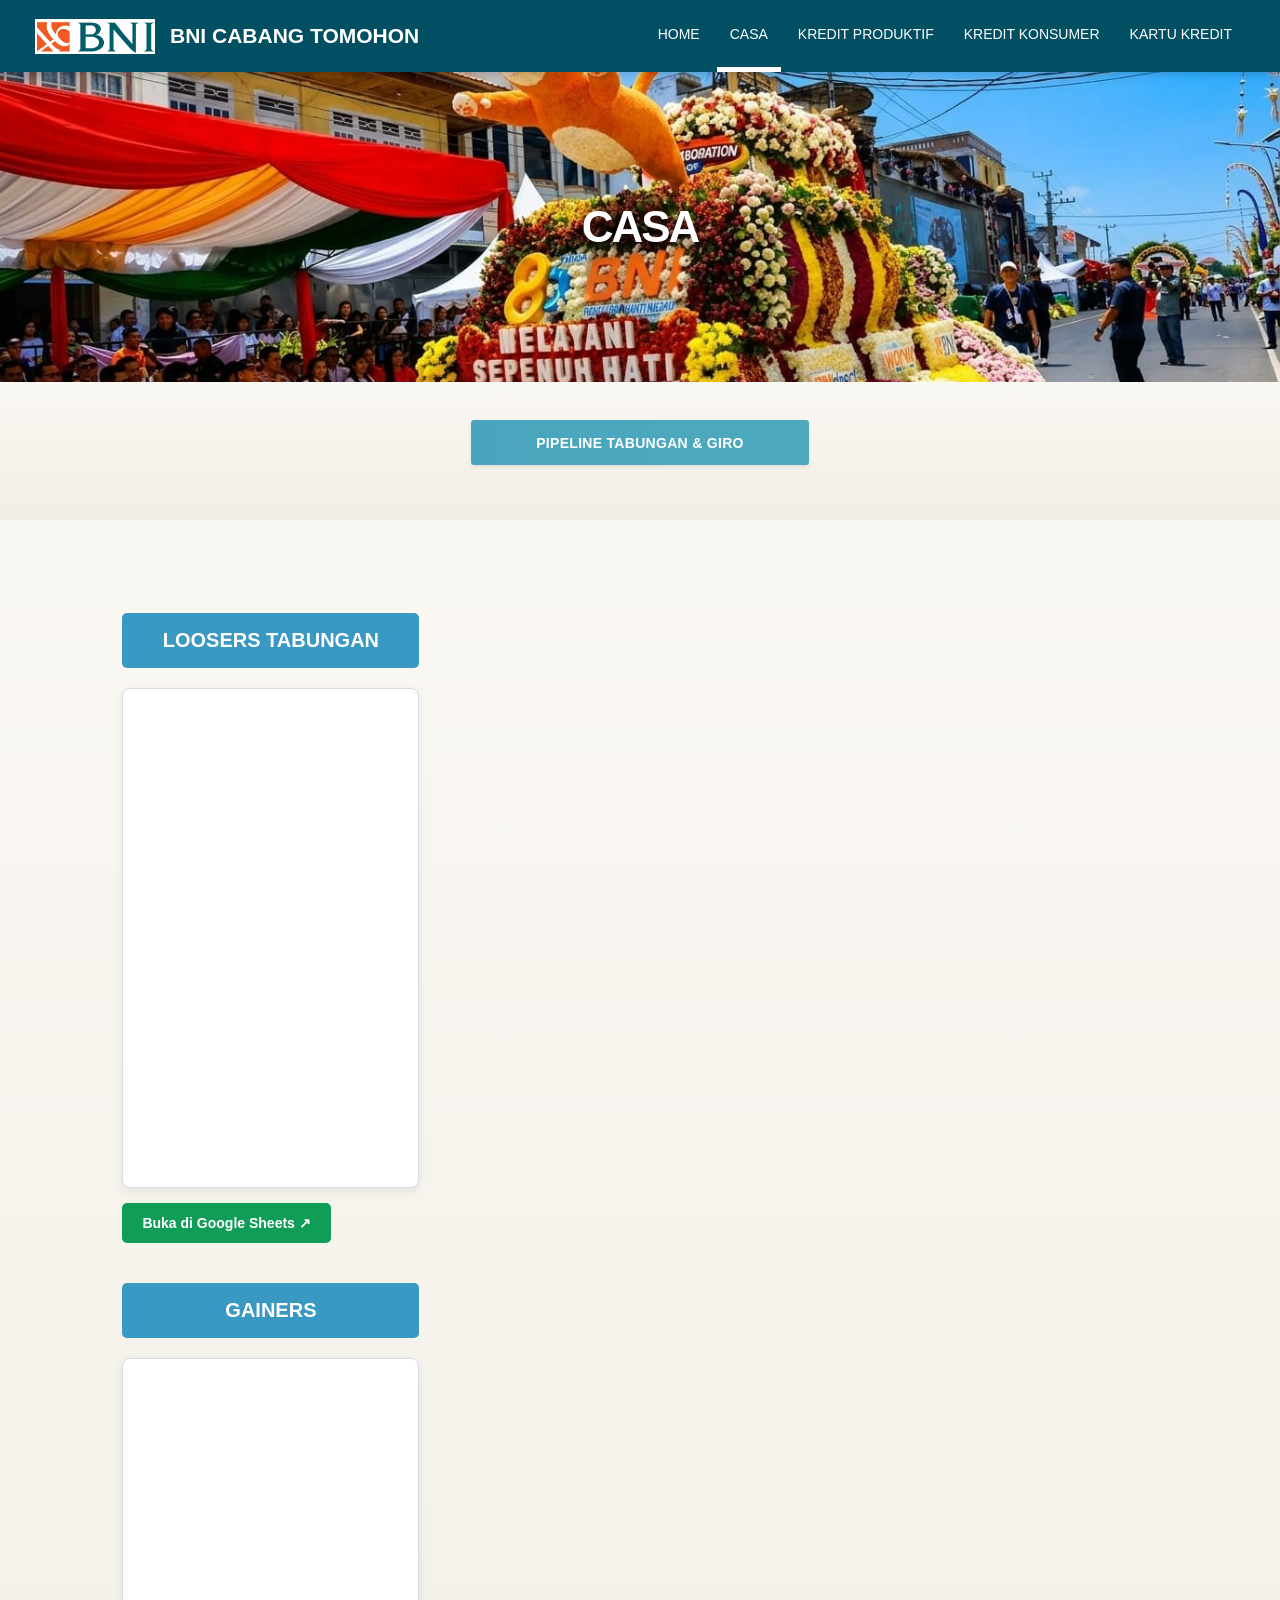
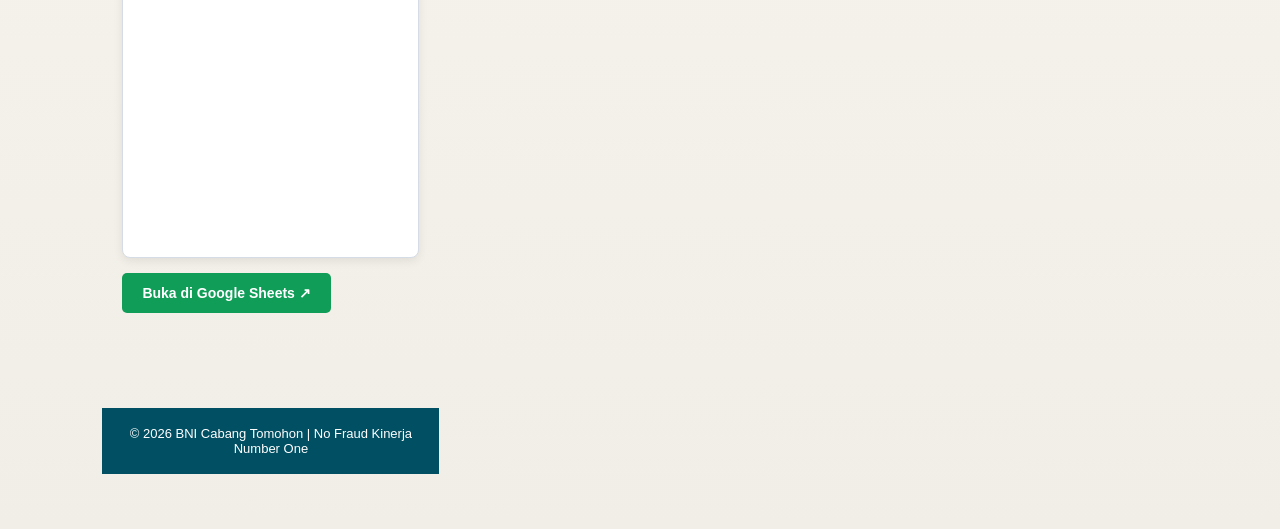
==== casa.html @ 1a8985e0 "Update casa.html" ====
<!DOCTYPE html>
<html lang="id">
<head>
    <meta charset="UTF-8">
    <meta name="viewport" content="width=device-width, initial-scale=1.0">

    <title>Dashboard - BNI Tomohon</title>

    <link rel="stylesheet" href="style.css">
</head>

<body>

    <!-- ================= NAVBAR ================= -->
    <nav class="navbar">

        <div class="brand">
            <a href="casa.html" class="logo-link">
                <img 
                    src="BNI.png"
                    alt="Logo BNI"
                    class="bni-logo"
                >
            </a>

            <div class="brand-name">
                BNI CABANG TOMOHON
            </div>
        </div>

        <div class="nav-menu">

            <a href="index.html">
                HOME
            </a>

            <a href="casa.html" class="active">
                CASA
            </a>

            <a href="kredit-produktif.html">
                KREDIT PRODUKTIF
            </a>

            <a href="kredit-konsumer.html">
                KREDIT KONSUMER
            </a>

            <a href="kartu-kredit.html">
                KARTU KREDIT
            </a>

        </div>

    </nav>


    <!-- ================= HERO ================= -->
    <section class="hero">

        <div class="hero-overlay"></div>

        <div class="hero-content">
            <h1>CASA</h1> 
        </div>

    </section>

   <!-- ================= CONTENT ================= -->
    <main class="content">

        <div class="content-grid">

            <!-- ================= KOLOM 1 ================= -->
            <section class="colum">

            </section>

            <!-- ================= KOLOM 2 ================= -->
            <section class="column">

                <a href="https://docs.google.com/spreadsheets/d/1MM-9-bDAIRMtJ8WDiBqKYVAb9n3dv7TDpxOmbzyvVJg/edit?usp=sharing" 
                    target="_blank"
                    class="menu-card">
                    PIPELINE TABUNGAN & GIRO
                </a>

            </section>

            <!-- ================= KOLOM 3 ================= -->
            <section class="colum">

            </section>
        </div>

    </main>
    

    <main class="content">

        <div class="content-grid">
             <!-- ================= KOLOM 1 ================= -->
            <section class="colum">
                
                <section class="looser-gainer-section">
                    
                  <div class="data-section">
                
                    <h3 class="data-title">LOOSERS TABUNGAN</h3>
                
                    <div class="spreadsheet-container">
                
                      <iframe
                        src="https://drive.google.com/drive/folders/125KFsNo4p6h4YmOZoCBRzAaj_r87oT2X?usp=sharing"
                        title="Daftar Loosers"
                        loading="lazy">
                      </iframe>
                
                    </div>
                
                    <a
                      href="https://drive.google.com/drive/folders/125KFsNo4p6h4YmOZoCBRzAaj_r87oT2X?usp=sharing"
                      target="_blank"
                      rel="noopener noreferrer"
                      class="spreadsheet-link">
                      Buka di Google Sheets ↗
                    </a>
                
                  </div>
                
                  <!-- GAINERS -->
                  <div class="data-section">
                
                    <h3 class="data-title">GAINERS</h3>
                
                    <div class="spreadsheet-container">
                
                      <iframe
                        src="https://drive.google.com/drive/folders/1TCnAPoyYhzhHvh7XRI8AFl_Gpu1VPuBC?usp=sharing"
                        title="TABUNGAN"
                        loading="lazy">
                      </iframe>
                
                    </div>
                
                    <a
                      href="https://drive.google.com/drive/folders/1TCnAPoyYhzhHvh7XRI8AFl_Gpu1VPuBC?usp=sharing"
                      target="_blank"
                      rel="noopener noreferrer"
                      class="spreadsheet-link">
                      Buka di Google Sheets ↗
                    </a>
                
                  </div>
                
                </section>


    


    <!-- ================= FOOTER ================= -->
    <footer>
        <p>© 2026 BNI Cabang Tomohon | No Fraud Kinerja Number One</p>
    </footer>

</body>

</html>
---- style.css ----
/* ==================================================
   RESET
================================================== */

* {
    margin: 0;
    padding: 0;
    box-sizing: border-box;
}

body {
    font-family: Arial, Helvetica, sans-serif;
    background: #f5f3ee;
    color: #222;
}


/* ==================================================
   NAVBAR
================================================== */

.navbar {
    width: 100%;
    height: 72px;

    background: #004f63;

    display: flex;
    align-items: center;
    justify-content: space-between;

    padding: 0 35px;

    color: white;

    box-shadow: 0 2px 8px rgba(0,0,0,0.15);

    position: sticky;
    top: 0;
    z-index: 10000;
}


/* BRAND */

.brand {
    display: flex;
    align-items: center;
    gap: 15px;

    white-space: nowrap;
}

.bni-logo {
    width: 120px;
    height: 35px;

    background: white;

    display: flex;
    align-items: center;
    justify-content: center;

    color: #222;

    font-size: 27px;
    font-weight: bold;

}

.bni-logo span {
    transform: skew(2deg);
}

.brand-name {
    font-size: 21px;
    font-weight: 600;
}


/* NAVIGATION */

.nav-menu {
    height: 100%;

    display: flex;
    align-items: center;

    gap: 4px;

    overflow-x: auto;
}

.nav-menu a {
    height: 100%;

    padding: 0 13px;

    display: flex;
    align-items: center;

    color: white;

    text-decoration: none;

    font-size: 14px;
    font-weight: 500;

    white-space: nowrap;

    border-bottom: 5px solid transparent;

    transition: 0.2s;
}

.nav-menu a:hover {
    background: rgba(255,255,255,0.08);
}

.nav-menu a.active {
    border-bottom-color: white;
}

.arrow {
    margin-left: 5px;
    font-size: 18px;
}

.search-btn {
    border: none;
    background: transparent;

    color: white;

    font-size: 20px;

    padding: 10px;

    cursor: pointer;
}


/* ==================================================
   HERO
================================================== */

.hero {
    height: 310px;

    position: relative;

    display: flex;
    align-items: center;
    justify-content: center;

    background-image: url("WhatsApp Image 2026-09-20 at 20.40.33.jpeg");
    background-size: cover;
    background-position: center;
    background-repeat: no-repeat;

    overflow: hidden;
}

/* HERO TEXT */

.hero-content {
    position: relative;

    z-index: 2;

    text-align: center;
}

.hero h1 {
    color: #fff;

    font-size: clamp(25px, 4vw, 44px);

    font-weight: 800;

    letter-spacing: -2px;

    text-shadow:
        0 3px 10px rgba(0,0,0,0.5);
}


/* ==================================================
   CONTENT
================================================== */

.content {
    width: 100%;

    background:
        linear-gradient(
            to bottom,
            #faf8f2,
            #f1eee7
        );

    padding: 38px 8% 55px;
}


/* GRID */

.content-grid {
    max-width: 1250px;

    margin: auto;

    display: grid;

    grid-template-columns:
        1fr 1fr 1fr;

    gap: 32px;
}


/* ==================================================
   COLUMN
================================================== */

.column {
    display: flex;

    flex-direction: column;

    gap: 15px;
}


/* TITLE */

.column h2 {
    text-align: center;

    font-family: Georgia, "Times New Roman", serif;

    font-size: 24px;

    font-weight: 600;

    margin-bottom: 2px;

    color: #242424;
}


/* DASHBOARD TITLE */

.dashboard-title {
    height: 44px;

    display: flex;

    align-items: center;

    justify-content: center;
}

.dashboard-title span {
    background: #f0c96c;

    padding: 7px 16px;

    border-radius: 2px;
}


/* SECTION TITLE */

.section-title {
    margin-top: 20px;
}


/* ==================================================
   MENU CARD
================================================== */

.menu-card {
    min-height: 45px;

    background:
        linear-gradient(
            90deg,
            #49a5bd,
            #4daabd
        );

    border-radius: 3px;

    display: flex;

    align-items: center;

    justify-content: center;

    padding: 11px 18px;

    color: white;

    text-decoration: none;

    text-transform: uppercase;

    text-align: center;

    font-size: 14px;

    font-weight: 600;

    letter-spacing: 0.3px;

    box-shadow:
        0 2px 4px rgba(0,0,0,0.08);

    transition:
        transform 0.2s,
        box-shadow 0.2s,
        background 0.2s;
}


/* HOVER */

.menu-card:hover {

    background:
        linear-gradient(
            90deg,
            #328fa8,
            #389aae
        );

    transform:
        translateY(-2px);

    box-shadow:
        0 5px 12px rgba(0,0,0,0.15);
}


/* ==================================================
   FOOTER
================================================== */

footer {

    background: #004f63;

    color: white;

    text-align: center;

    padding: 18px;

    font-size: 13px;
}


/* ==================================================
   RESPONSIVE TABLET
================================================== */

@media (max-width: 1100px) {

    .navbar {
        padding: 0 20px;
    }

    .brand-name {
        font-size: 18px;
    }

    .bni-logo {
        width: 95px;
        height: 42px;
    }

    .nav-menu a {
        font-size: 12px;
        padding: 0 8px;
    }

    .content {
        padding-left: 4%;
        padding-right: 4%;
    }

}


/* ==================================================
   RESPONSIVE MOBILE
================================================== */

@media (max-width: 768px) {

    .navbar {

        height: auto;

        min-height: 70px;

        flex-direction: column;

        align-items: stretch;

        padding: 12px 15px;

        gap: 10px;
    }

    .brand {
        justify-content: center;
    }

    .nav-menu {

        height: auto;

        padding-bottom: 5px;

        justify-content: flex-start;
    }

    .nav-menu a {

        height: 38px;

        border-bottom: none;

        font-size: 12px;
    }

    .nav-menu a.active {

        background: rgba(255,255,255,0.1);

        border-radius: 4px;
    }

    .hero {

        height: 230px;
    }

    .hero h1 {

        font-size: 52px;
    }

    .content-grid {

        grid-template-columns: 1fr;

        gap: 45px;
    }

    .column h2 {

        font-size: 26px;
    }

}


/* ==================================================
   SMALL MOBILE
================================================== */

@media (max-width: 480px) {

    .brand-name {
        font-size: 16px;
    }

    .bni-logo {
        width: 80px;
        height: 38px;
        font-size: 21px;
    }

    .hero {
        height: 190px;
    }

    .hero h1 {
        font-size: 43px;
    }

    .content {
        padding: 30px 20px;
    }

    .menu-card {
        font-size: 12px;
    }

}
/* =========================================
   KREDIT KONSUMER
========================================= */

.page-header {
    min-height: 220px;

    display: flex;
    flex-direction: column;

    align-items: center;
    justify-content: center;

    text-align: center;

    background:
        linear-gradient(
            rgba(0, 79, 99, 0.85),
            rgba(0, 79, 99, 0.85)
        );

    color: white;

    padding: 30px;
}

.page-header h1 {
    margin: 0;

    font-size: 52px;

    font-weight: 800;
}

.page-header p {
    margin-top: 12px;

    font-size: 17px;
}


/* CONTENT */

.konsumer-content {
    min-height: 500px;

    padding: 60px 8%;

    background: #f5f3ee;
}


/* GRID */

.konsumer-grid {
    max-width: 1000px;

    margin: auto;

    display: grid;

    grid-template-columns: 1fr 1fr;

    gap: 35px;
}


/* CARD */

.konsumer-card {
    min-height: 280px;

    background: white;

    border-radius: 8px;

    padding: 35px;

    display: flex;

    flex-direction: column;

    align-items: center;

    justify-content: center;

    text-align: center;

    text-decoration: none;

    color: #222;

    box-shadow:
        0 4px 15px rgba(0, 0, 0, 0.12);

    transition:
        transform 0.25s,
        box-shadow 0.25s;
}


/* HOVER */

.konsumer-card:hover {
    transform: translateY(-7px);

    box-shadow:
        0 10px 25px rgba(0, 0, 0, 0.18);
}


/* ICON */

.konsumer-icon {
    width: 75px;
    height: 75px;

    border-radius: 50%;

    display: flex;

    align-items: center;
    justify-content: center;

    background: #49a5bd;

    color: white;

    font-size: 35px;

    font-weight: bold;

    margin-bottom: 20px;
}


.konsumer-card h2 {
    margin: 5px 0;

    font-family: Georgia, "Times New Roman", serif;

    font-size: 32px;

    color: #004f63;
}


.konsumer-card p {
    color: #666;

    font-size: 15px;

    margin: 10px 0 20px;
}


.konsumer-card span {
    color: #0084a0;

    font-weight: bold;

    font-size: 14px;
}


/* =========================================
   RESPONSIVE
========================================= */

@media (max-width: 768px) {

    .konsumer-grid {
        grid-template-columns: 1fr;
    }

    .page-header h1 {
        font-size: 38px;
    }

}

.looser-gainer-section {
  width: 100%;
  max-width: 1100px;
  margin: 35px auto;
  padding: 20px;
  box-sizing: border-box;
  font-family: Arial, sans-serif;
}

.section-title {
  text-align: center;
  font-family: Georgia, serif;
  font-size: 30px;
  color: #17243b;
  margin-bottom: 35px;
}

.data-section {
  margin-bottom: 40px;
}

.data-title {
  background: #3999c2;
  color: white;
  padding: 16px;
  border-radius: 5px;
  text-align: center;
  font-size: 20px;
  margin-bottom: 20px;
}

.spreadsheet-container {
  width: 100%;
  height: 500px;
  overflow: hidden;
  border: 1px solid #d5dce5;
  border-radius: 8px;
  background: white;
  box-shadow: 0 3px 10px rgba(0, 0, 0, 0.08);
}

.spreadsheet-container iframe {
  width: 100%;
  height: 100%;
  border: none;
  display: block;
}

.spreadsheet-link {
  display: inline-block;
  margin-top: 15px;
  padding: 12px 20px;
  background: #0f9d58;
  color: white;
  border-radius: 5px;
  text-decoration: none;
  font-weight: bold;
  font-size: 14px;
}

.spreadsheet-link:hover {
  background: #087b43;
}

@media (max-width: 600px) {
  .looser-gainer-section {
    padding: 12px;
  }

  .section-title {
    font-size: 24px;
  }

  .data-title {
    font-size: 17px;
  }

  .spreadsheet-container {
    height: 400px;
  }
}
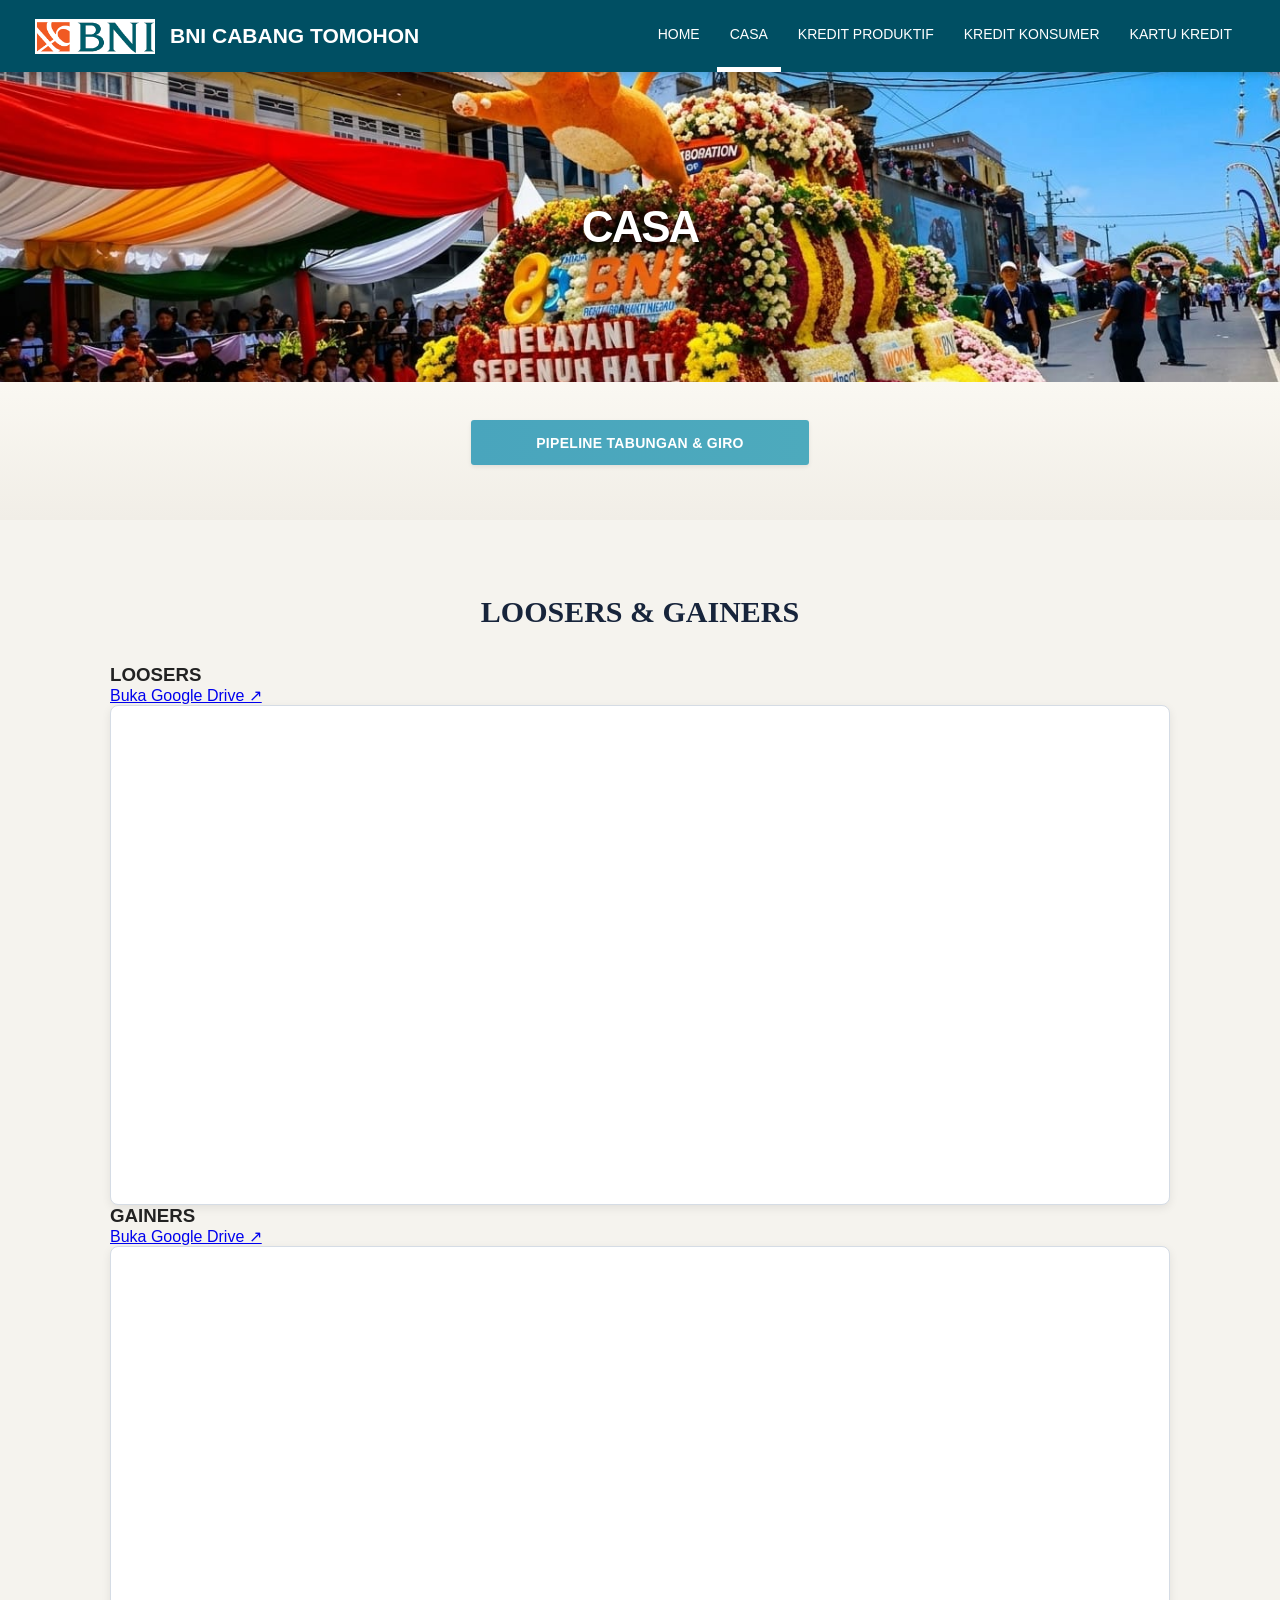
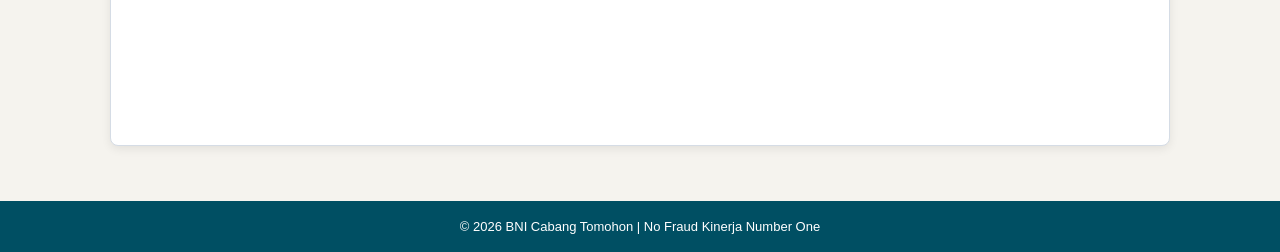
==== commit e86e06e3: "Update casa.html" ====
--- a/casa.html
+++ b/casa.html
@@ -95,67 +95,61 @@
 
     </main>
     
+<section class="looser-gainer-section">
 
-    <main class="content">
+  <h2 class="section-title">LOOSERS &amp; GAINERS</h2>
 
-        <div class="content-grid">
-             <!-- ================= KOLOM 1 ================= -->
-            <section class="colum">
-                
-                <section class="looser-gainer-section">
-                    
-                  <div class="data-section">
-                
-                    <h3 class="data-title">LOOSERS TABUNGAN</h3>
-                
-                    <div class="spreadsheet-container">
-                
-                      <iframe
-                        src="https://drive.google.com/drive/folders/125KFsNo4p6h4YmOZoCBRzAaj_r87oT2X?usp=sharing"
-                        title="Daftar Loosers"
-                        loading="lazy">
-                      </iframe>
-                
-                    </div>
-                
-                    <a
-                      href="https://drive.google.com/drive/folders/125KFsNo4p6h4YmOZoCBRzAaj_r87oT2X?usp=sharing"
-                      target="_blank"
-                      rel="noopener noreferrer"
-                      class="spreadsheet-link">
-                      Buka di Google Sheets ↗
-                    </a>
-                
-                  </div>
-                
-                  <!-- GAINERS -->
-                  <div class="data-section">
-                
-                    <h3 class="data-title">GAINERS</h3>
-                
-                    <div class="spreadsheet-container">
-                
-                      <iframe
-                        src="https://drive.google.com/drive/folders/1TCnAPoyYhzhHvh7XRI8AFl_Gpu1VPuBC?usp=sharing"
-                        title="TABUNGAN"
-                        loading="lazy">
-                      </iframe>
-                
-                    </div>
-                
-                    <a
-                      href="https://drive.google.com/drive/folders/1TCnAPoyYhzhHvh7XRI8AFl_Gpu1VPuBC?usp=sharing"
-                      target="_blank"
-                      rel="noopener noreferrer"
-                      class="spreadsheet-link">
-                      Buka di Google Sheets ↗
-                    </a>
-                
-                  </div>
-                
-                </section>
+  <!-- LOOSERS -->
+  <div class="data-card">
 
+    <div class="data-header">
+      <h3>LOOSERS</h3>
 
+      <a
+        href="https://drive.google.com/drive/folders/125KFsNo4p6h4YmOZoCBRzAaj_r87oT2X?usp=sharing"
+        target="_blank"
+        rel="noopener noreferrer"
+        class="drive-link">
+        Buka Google Drive ↗
+      </a>
+    </div>
+
+    <div class="spreadsheet-container">
+      <iframe
+        src="https://drive.google.com/drive/folders/125KFsNo4p6h4YmOZoCBRzAaj_r87oT2X?usp=sharing"
+        title="Data Loosers"
+        loading="lazy">
+      </iframe>
+    </div>
+
+  </div>
+
+  <!-- GAINERS -->
+  <div class="data-card">
+
+    <div class="data-header">
+      <h3>GAINERS</h3>
+
+      <a
+        href="https://drive.google.com/drive/folders/ID_FOLDER_GAINERS"
+        target="_blank"
+        rel="noopener noreferrer"
+        class="drive-link">
+        Buka Google Drive ↗
+      </a>
+    </div>
+
+    <div class="spreadsheet-container">
+      <iframe
+        src="https://docs.google.com/spreadsheets/d/ID_SPREADSHEET_GAINERS/htmlembed?gid=0&amp;single=true&amp;widget=true&amp;headers=false"
+        title="Data Gainers"
+        loading="lazy">
+      </iframe>
+    </div>
+
+  </div>
+
+</section>
     
 
 
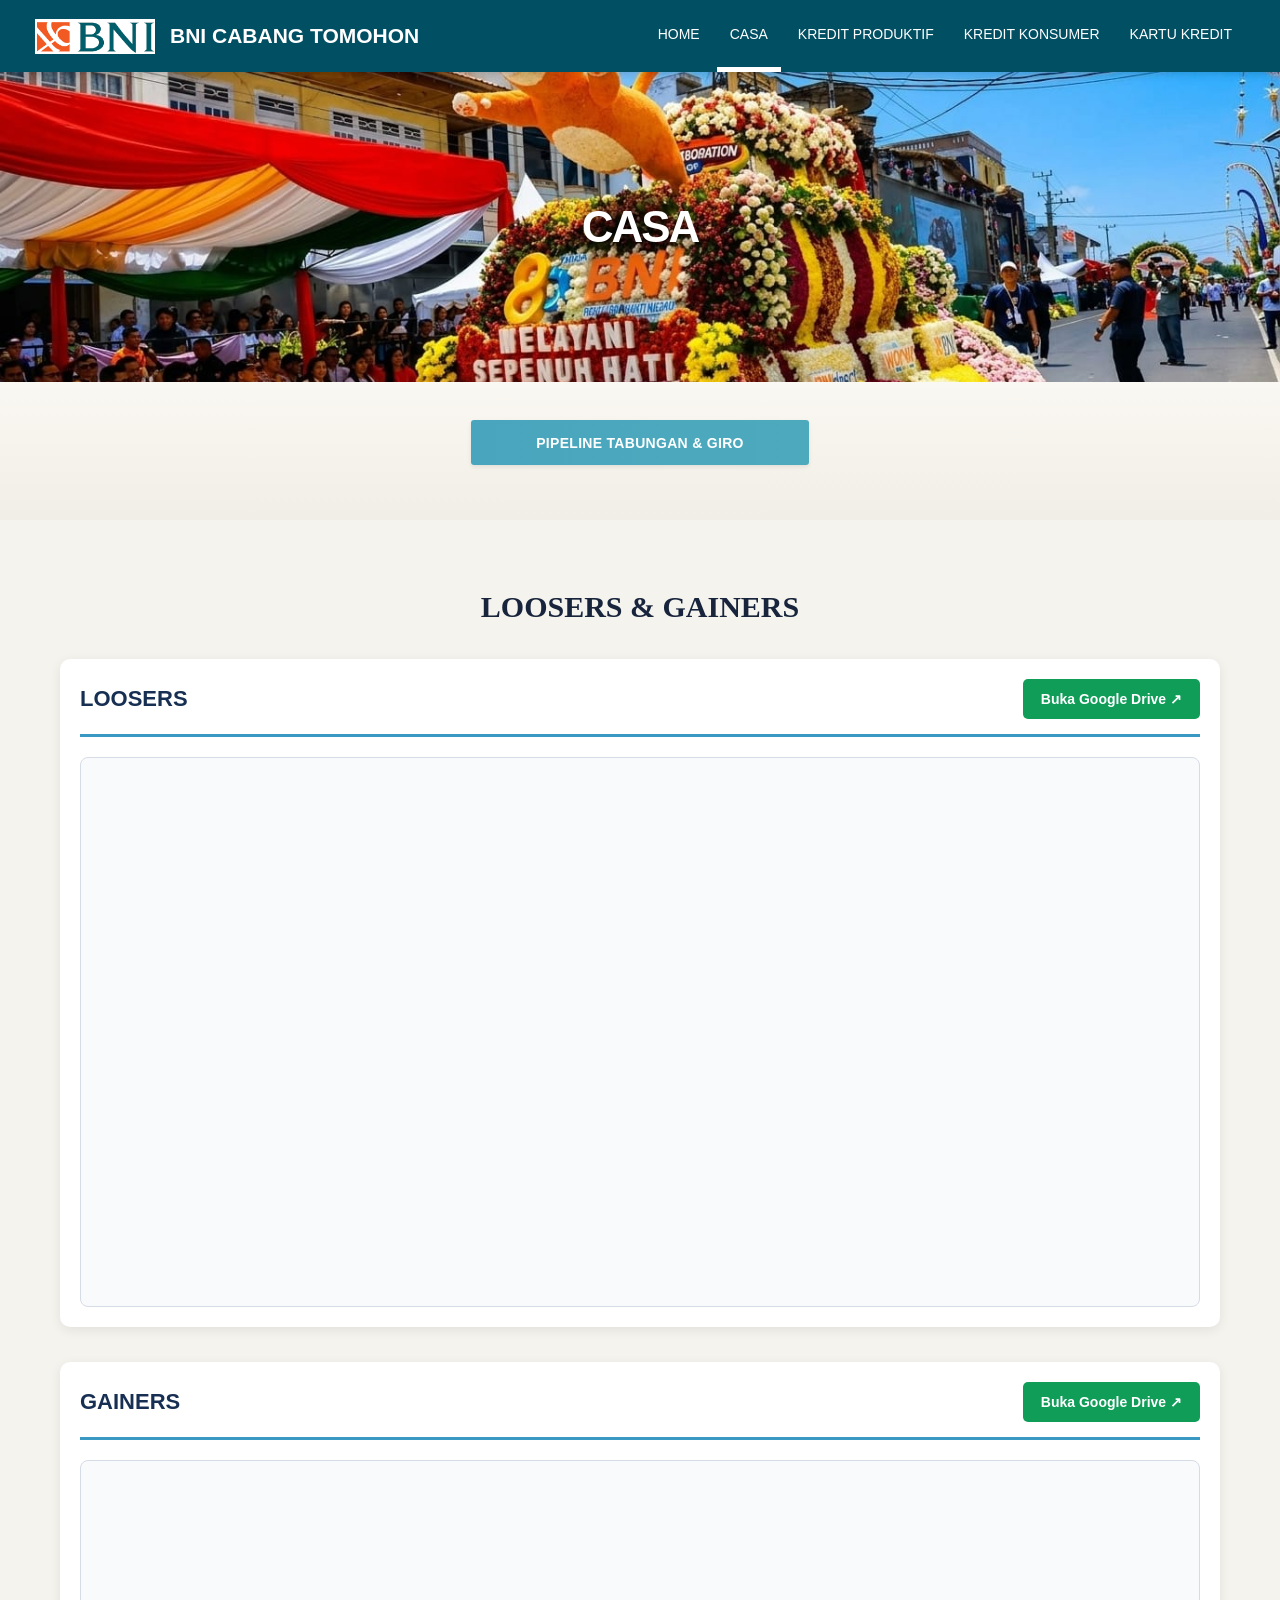
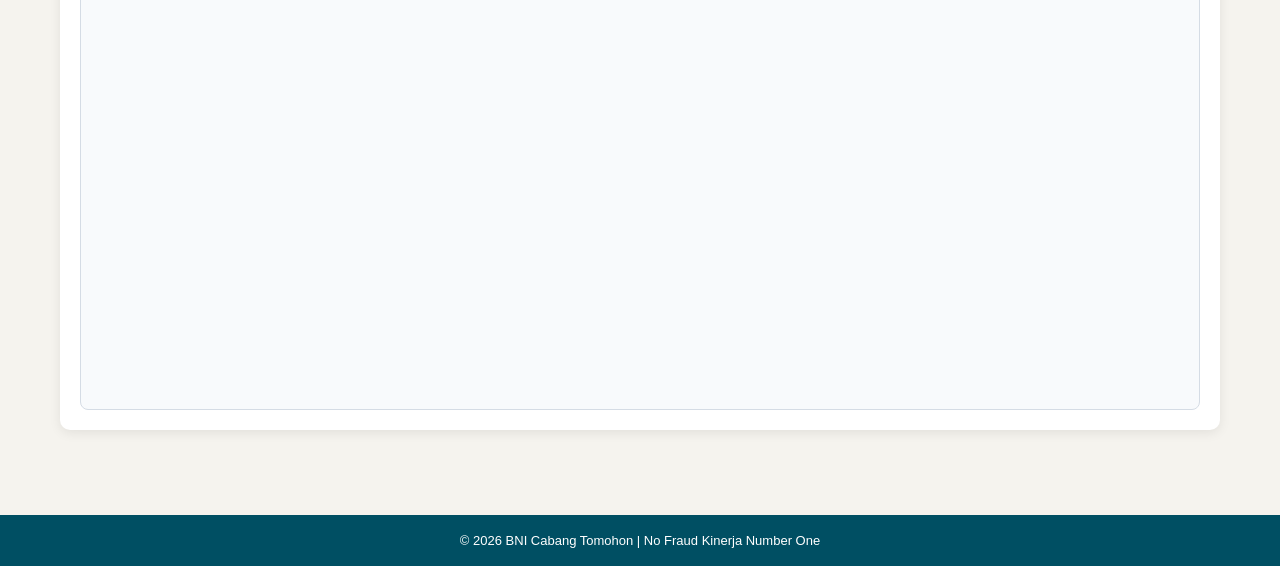
==== commit c9e788ea: "Update casa.html" ====
--- a/casa.html
+++ b/casa.html
@@ -107,6 +107,7 @@
 
       <a
         href="https://drive.google.com/drive/folders/125KFsNo4p6h4YmOZoCBRzAaj_r87oT2X?usp=sharing"
+          
         target="_blank"
         rel="noopener noreferrer"
         class="drive-link">
@@ -116,7 +117,7 @@
 
     <div class="spreadsheet-container">
       <iframe
-        src="https://drive.google.com/drive/folders/125KFsNo4p6h4YmOZoCBRzAaj_r87oT2X?usp=sharing"
+        src="https://docs.google.com/spreadsheets/d/1m2H4GtGiPgCCDsAujMMlRl_Pqme2Q44S/edit?gid=555698977#gid=555698977"
         title="Data Loosers"
         loading="lazy">
       </iframe>
--- a/style.css
+++ b/style.css
@@ -685,8 +685,8 @@
 
 .looser-gainer-section {
   width: 100%;
-  max-width: 1100px;
-  margin: 35px auto;
+  max-width: 1200px;
+  margin: 30px auto;
   padding: 20px;
   box-sizing: border-box;
   font-family: Arial, sans-serif;
@@ -700,28 +700,53 @@
   margin-bottom: 35px;
 }
 
-.data-section {
-  margin-bottom: 40px;
-}
-
-.data-title {
-  background: #3999c2;
-  color: white;
-  padding: 16px;
+.data-card {
+  background: #fff;
+  border-radius: 10px;
+  margin-bottom: 35px;
+  padding: 20px;
+  box-shadow: 0 3px 12px rgba(0, 0, 0, 0.08);
+}
+
+.data-header {
+  display: flex;
+  align-items: center;
+  justify-content: space-between;
+  gap: 15px;
+  flex-wrap: wrap;
+  margin-bottom: 20px;
+  border-bottom: 3px solid #3999c2;
+  padding-bottom: 15px;
+}
+
+.data-header h3 {
+  margin: 0;
+  font-size: 22px;
+  color: #172f52;
+}
+
+.drive-link {
+  display: inline-block;
+  background: #0f9d58;
+  color: #fff;
+  padding: 12px 18px;
   border-radius: 5px;
-  text-align: center;
-  font-size: 20px;
-  margin-bottom: 20px;
+  text-decoration: none;
+  font-size: 14px;
+  font-weight: bold;
+}
+
+.drive-link:hover {
+  background: #087b43;
 }
 
 .spreadsheet-container {
   width: 100%;
-  height: 500px;
+  height: 550px;
   overflow: hidden;
   border: 1px solid #d5dce5;
   border-radius: 8px;
-  background: white;
-  box-shadow: 0 3px 10px rgba(0, 0, 0, 0.08);
+  background: #f8fafc;
 }
 
 .spreadsheet-container iframe {
@@ -731,22 +756,6 @@
   display: block;
 }
 
-.spreadsheet-link {
-  display: inline-block;
-  margin-top: 15px;
-  padding: 12px 20px;
-  background: #0f9d58;
-  color: white;
-  border-radius: 5px;
-  text-decoration: none;
-  font-weight: bold;
-  font-size: 14px;
-}
-
-.spreadsheet-link:hover {
-  background: #087b43;
-}
-
 @media (max-width: 600px) {
   .looser-gainer-section {
     padding: 12px;
@@ -756,11 +765,15 @@
     font-size: 24px;
   }
 
-  .data-title {
-    font-size: 17px;
+  .data-card {
+    padding: 12px;
   }
 
+  .data-header h3 {
+    font-size: 18px;
+  }
+
   .spreadsheet-container {
-    height: 400px;
+    height: 450px;
   }
 }
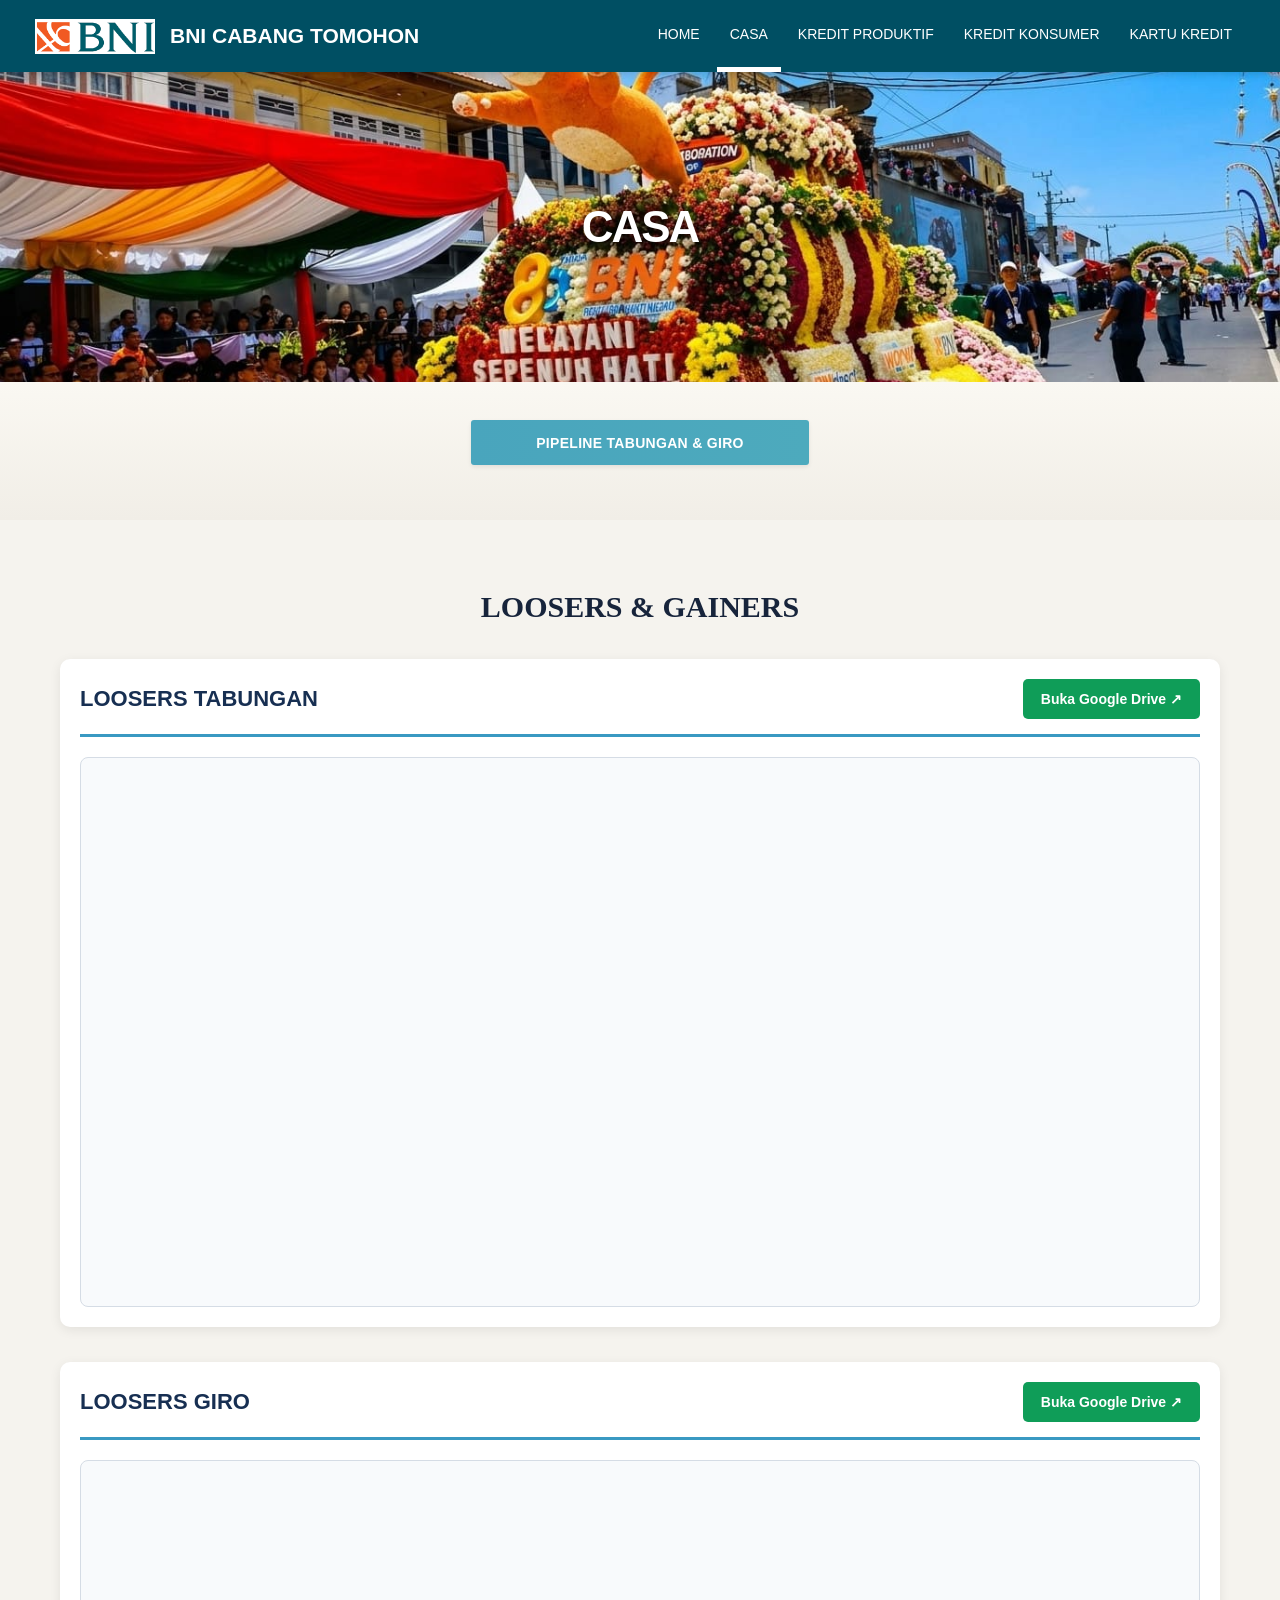
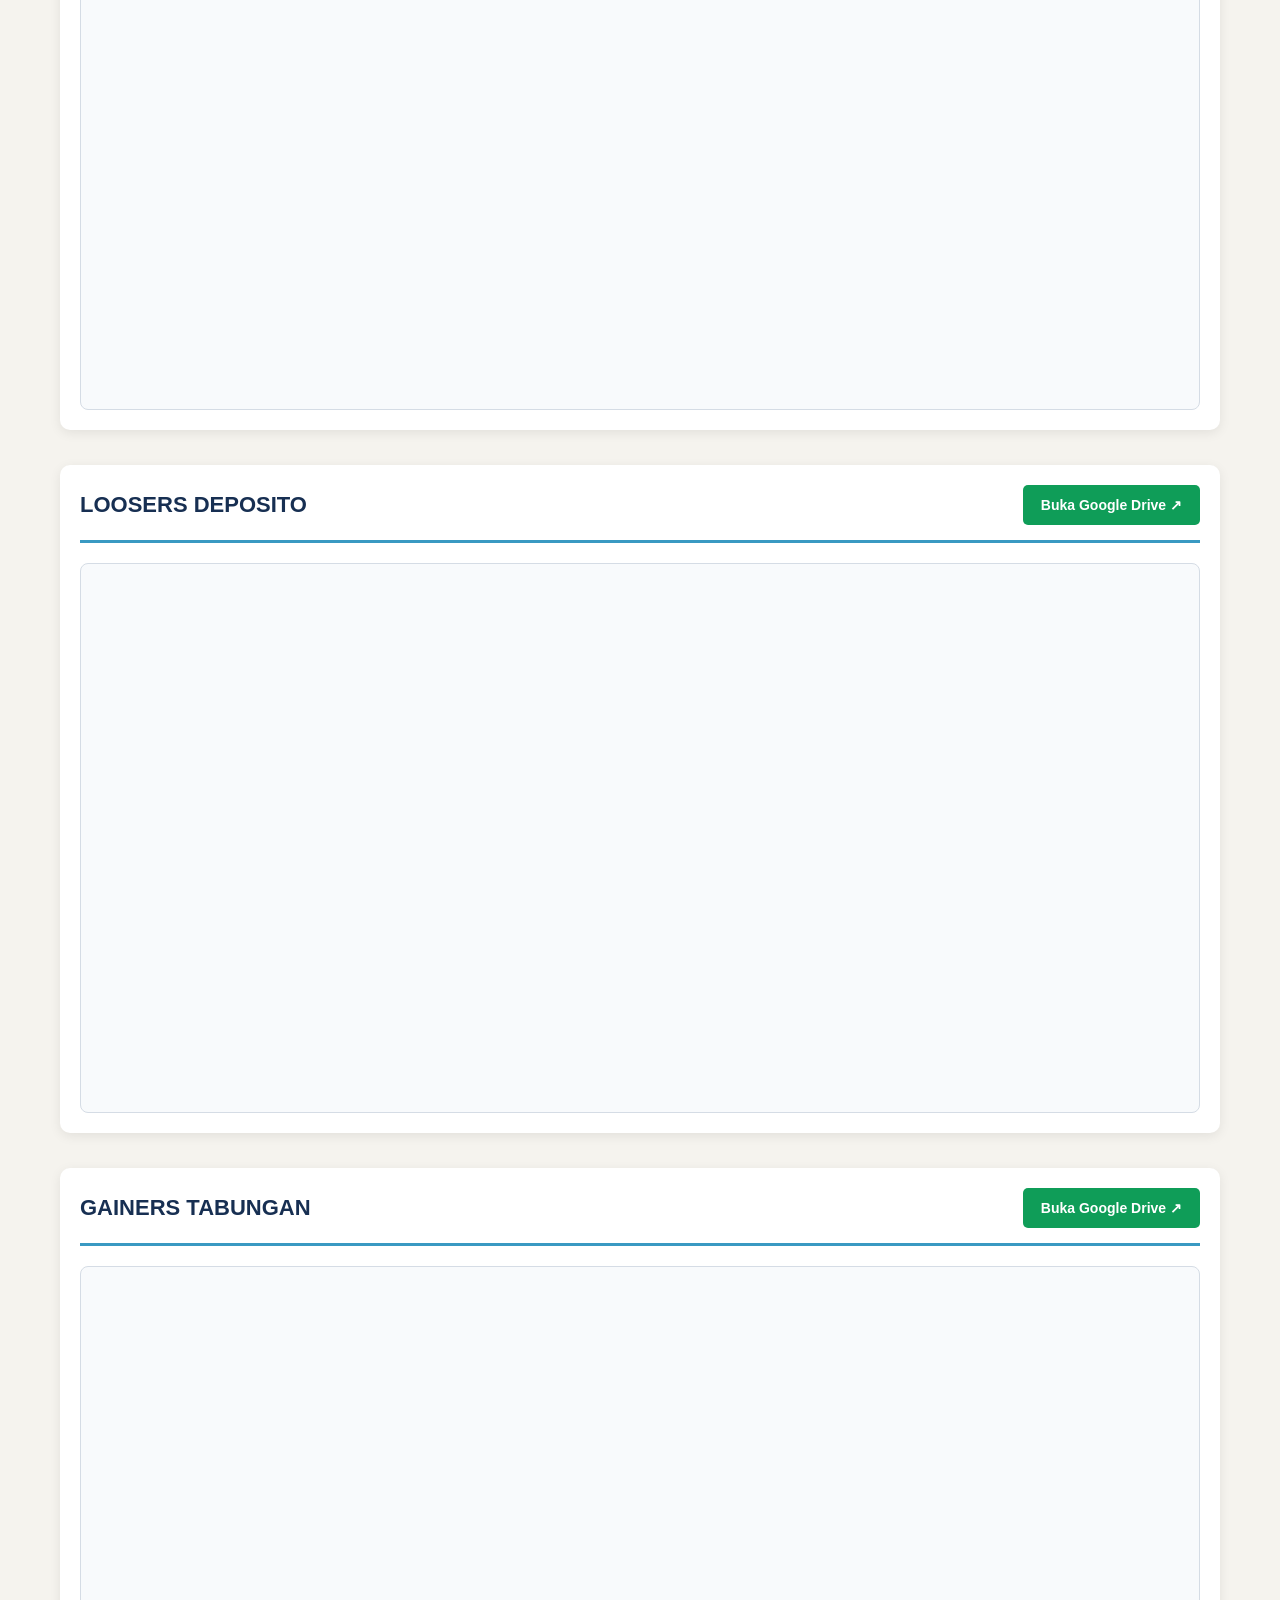
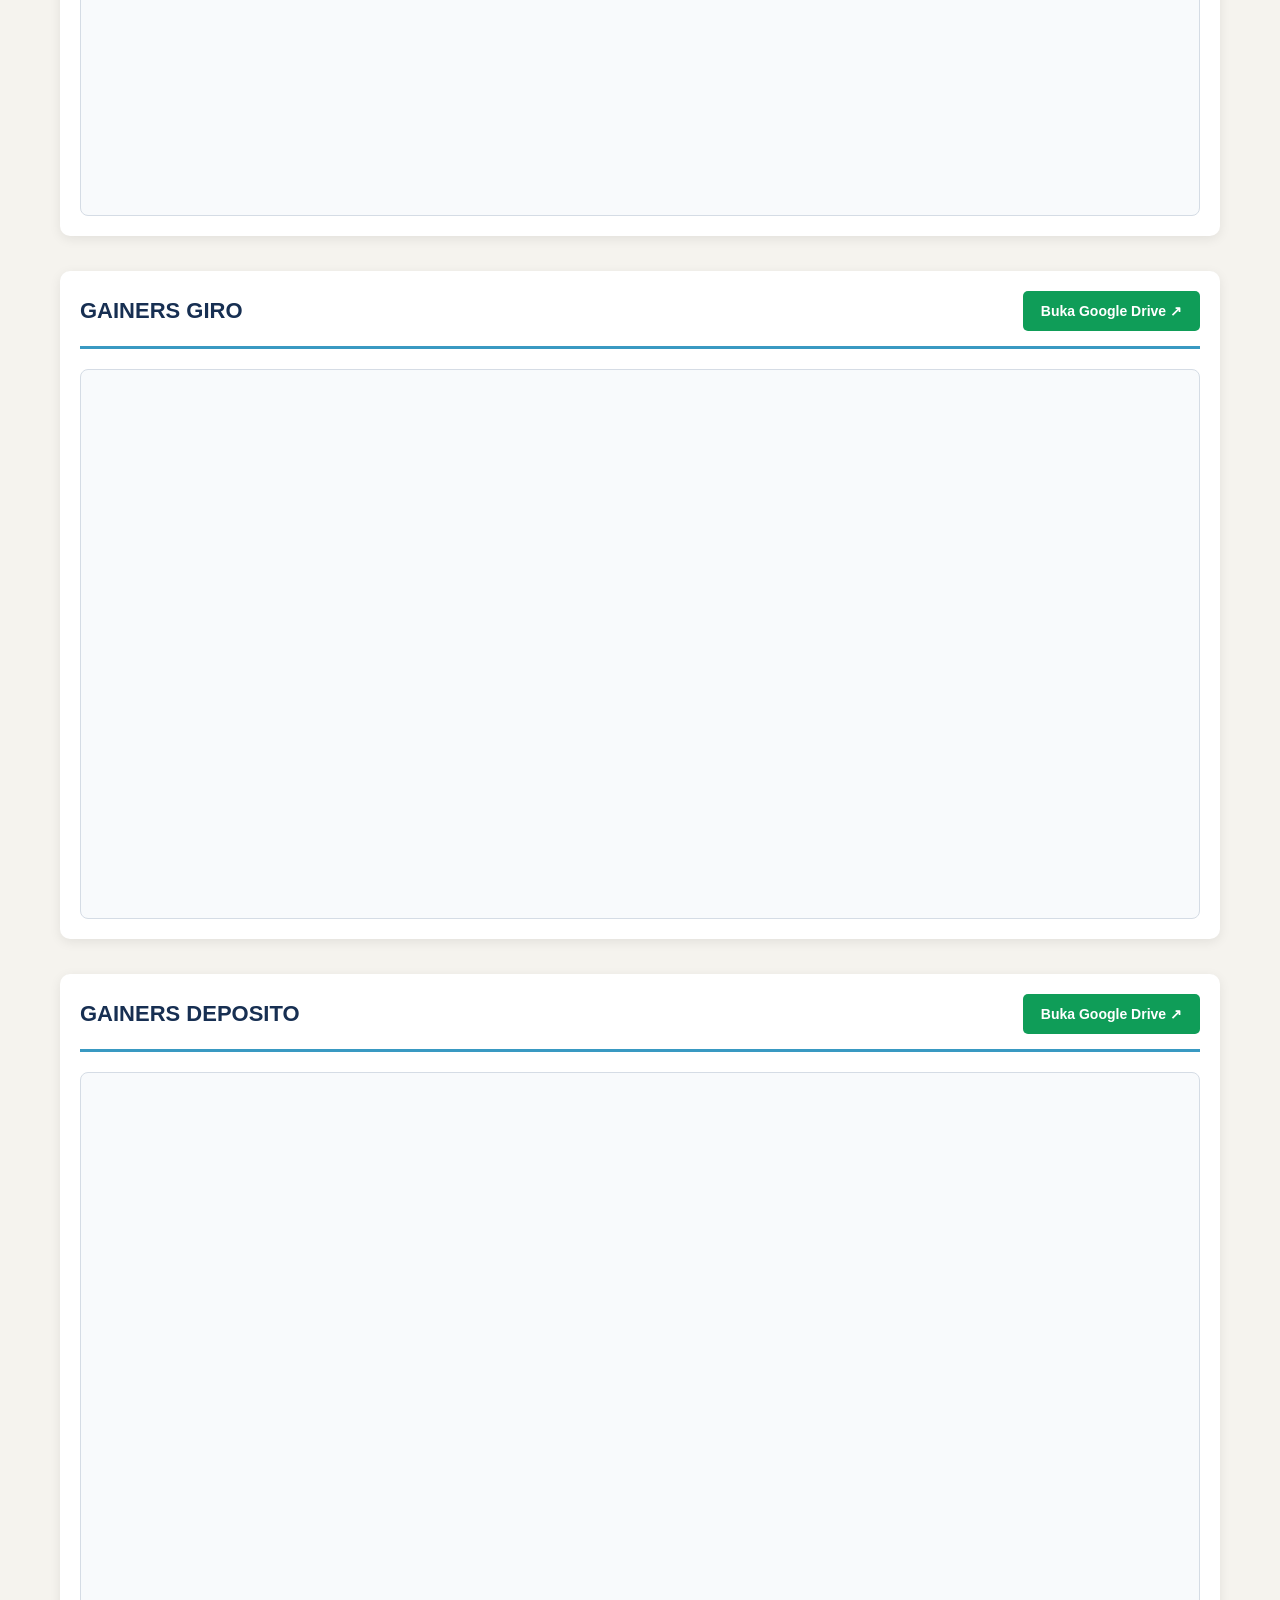
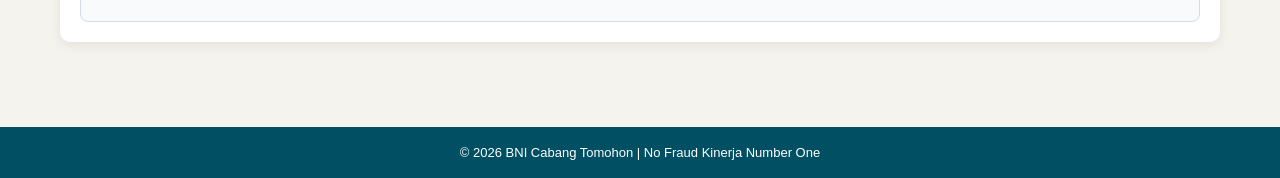
==== commit e88dd2c8: "Update casa.html" ====
--- a/casa.html
+++ b/casa.html
@@ -103,7 +103,7 @@
   <div class="data-card">
 
     <div class="data-header">
-      <h3>LOOSERS</h3>
+      <h3>LOOSERS TABUNGAN</h3>
 
       <a
         href="https://drive.google.com/drive/folders/125KFsNo4p6h4YmOZoCBRzAaj_r87oT2X?usp=sharing"
@@ -125,24 +125,77 @@
 
   </div>
 
+  <!-- LOOSERS -->
+  <div class="data-card">
+
+    <div class="data-header">
+      <h3>LOOSERS GIRO</h3>
+
+      <a
+        href="https://drive.google.com/drive/folders/1Yw2JWn0bzLCKJu4B06T1YbEvcX3oXGRy?usp=sharing"
+          
+        target="_blank"
+        rel="noopener noreferrer"
+        class="drive-link">
+        Buka Google Drive ↗
+      </a>
+    </div>
+
+    <div class="spreadsheet-container">
+      <iframe
+        src="https://docs.google.com/spreadsheets/d/1BLunw484E-tH8JMOJBGObZq6fXtxyDOD/edit?usp=sharing&ouid=115127313076907358134&rtpof=true&sd=true"
+        title="Data Loosers"
+        loading="lazy">
+      </iframe>
+    </div>
+
+  </div>
+
+  <!-- LOOSERS -->
+  <div class="data-card">
+
+    <div class="data-header">
+      <h3>LOOSERS DEPOSITO</h3>
+
+      <a
+        href="https://drive.google.com/drive/folders/12lo0CcYmSoez38Gu4tTBZrdUz-RfO8qS"
+          
+        target="_blank"
+        rel="noopener noreferrer"
+        class="drive-link">
+        Buka Google Drive ↗
+      </a>
+    </div>
+
+    <div class="spreadsheet-container">
+      <iframe
+        src="https://docs.google.com/spreadsheets/d/1uOUiafehZ8bxSWCmjjp4Ty3PTJAtfnBK/edit?gid=145615385#gid=145615385"
+        title="Data Loosers"
+        loading="lazy">
+      </iframe>
+    </div>
+
+  </div>
+
+    
   <!-- GAINERS -->
   <div class="data-card">
 
     <div class="data-header">
-      <h3>GAINERS</h3>
-
-      <a
-        href="https://drive.google.com/drive/folders/ID_FOLDER_GAINERS"
-        target="_blank"
-        rel="noopener noreferrer"
-        class="drive-link">
-        Buka Google Drive ↗
-      </a>
-    </div>
-
-    <div class="spreadsheet-container">
-      <iframe
-        src="https://docs.google.com/spreadsheets/d/ID_SPREADSHEET_GAINERS/htmlembed?gid=0&amp;single=true&amp;widget=true&amp;headers=false"
+      <h3>GAINERS TABUNGAN</h3>
+
+      <a
+        href="https://drive.google.com/drive/folders/1TCnAPoyYhzhHvh7XRI8AFl_Gpu1VPuBC"
+        target="_blank"
+        rel="noopener noreferrer"
+        class="drive-link">
+        Buka Google Drive ↗
+      </a>
+    </div>
+
+    <div class="spreadsheet-container">
+      <iframe
+        src="https://docs.google.com/spreadsheets/d/1hgiUaBu90nxQPkJ_wJEBDWcMgWzc1zlE/edit?gid=28877117#gid=28877117"
         title="Data Gainers"
         loading="lazy">
       </iframe>
@@ -150,6 +203,57 @@
 
   </div>
 
+  <!-- GAINERS -->
+  <div class="data-card">
+
+    <div class="data-header">
+      <h3>GAINERS GIRO</h3>
+
+      <a
+        href="https://drive.google.com/drive/folders/1TGqBZYWG-QvMHWqYRxEQlRuLutVkI-3b"
+        target="_blank"
+        rel="noopener noreferrer"
+        class="drive-link">
+        Buka Google Drive ↗
+      </a>
+    </div>
+
+    <div class="spreadsheet-container">
+      <iframe
+        src="https://docs.google.com/spreadsheets/d/1ZagoCMN53tdl0O3dFKZP6dkWoiPyf60W/edit?gid=638484387#gid=638484387"
+        title="Data Gainers"
+        loading="lazy">
+      </iframe>
+    </div>
+
+  </div>    
+
+<!-- GAINERS -->
+  <div class="data-card">
+
+    <div class="data-header">
+      <h3>GAINERS DEPOSITO</h3>
+
+      <a
+        href="https://drive.google.com/drive/folders/1TCnAPoyYhzhHvh7XRI8AFl_Gpu1VPuBC"
+        target="_blank"
+        rel="noopener noreferrer"
+        class="drive-link">
+        Buka Google Drive ↗
+      </a>
+    </div>
+
+    <div class="spreadsheet-container">
+      <iframe
+        src="https://docs.google.com/spreadsheets/d/1hgiUaBu90nxQPkJ_wJEBDWcMgWzc1zlE/edit?gid=28877117#gid=28877117"
+        title="Data Gainers"
+        loading="lazy">
+      </iframe>
+    </div>
+
+  </div>    
+
+    
 </section>
     
 
